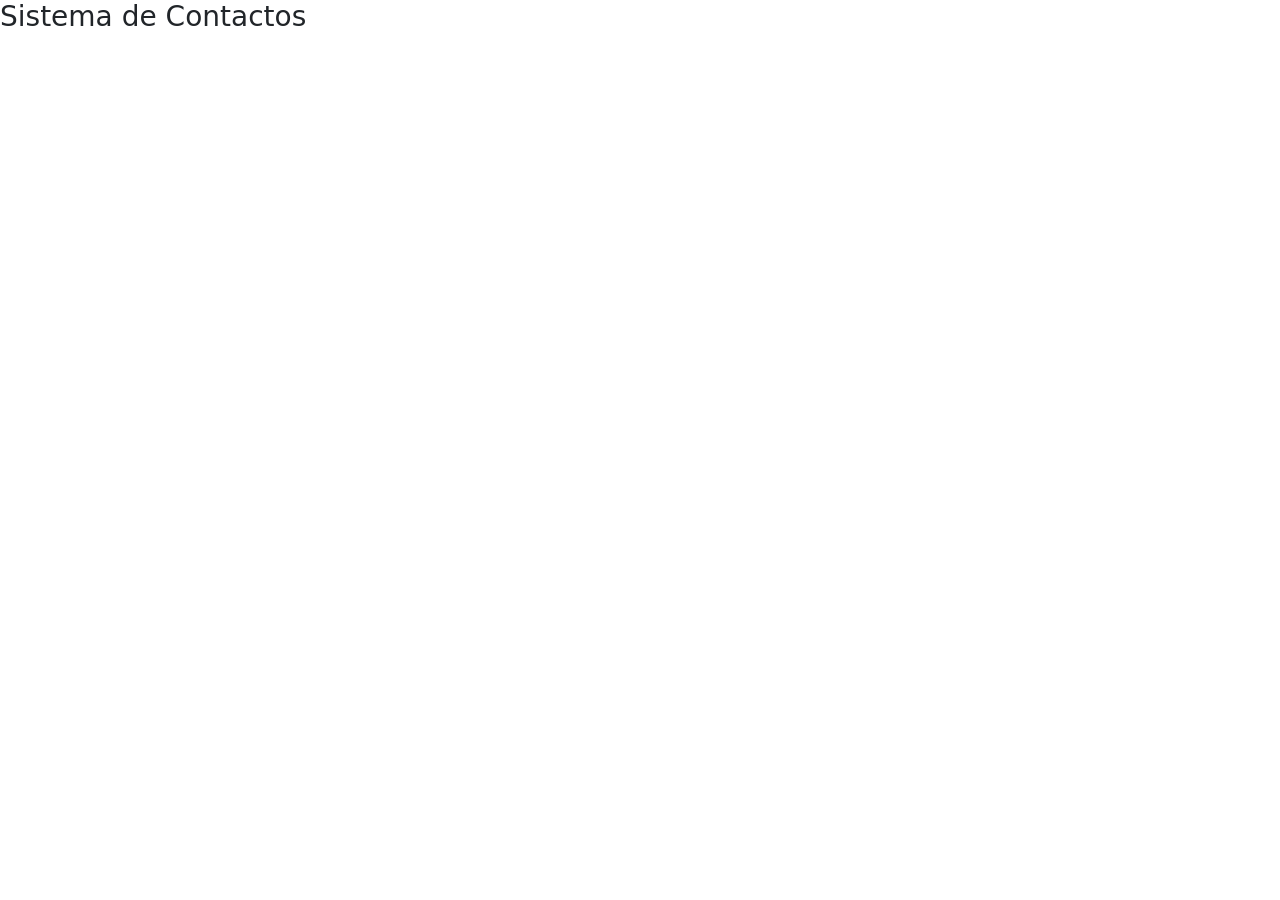
==== src/main/resources/templates/index.html @ bee5ff2c "Agregando bootstrap 5 al proyecto" ====
<!DOCTYPE html>
<html lang="en">
<head>
    <meta charset="UTF-8">
    <link href="https://cdn.jsdelivr.net/npm/bootstrap@5.3.8/dist/css/bootstrap.min.css" rel="stylesheet" integrity="sha384-sRIl4kxILFvY47J16cr9ZwB07vP4J8+LH7qKQnuqkuIAvNWLzeN8tE5YBujZqJLB" crossorigin="anonymous">
    <title>Sistema de Contactos</title>
</head>
<body>
    <div>
        <h3>Sistema de Contactos</h3>
    </div>

    <script src="https://cdn.jsdelivr.net/npm/bootstrap@5.3.8/dist/js/bootstrap.bundle.min.js" integrity="sha384-FKyoEForCGlyvwx9Hj09JcYn3nv7wiPVlz7YYwJrWVcXK/BmnVDxM+D2scQbITxI" crossorigin="anonymous"></script>
</body>
</html>
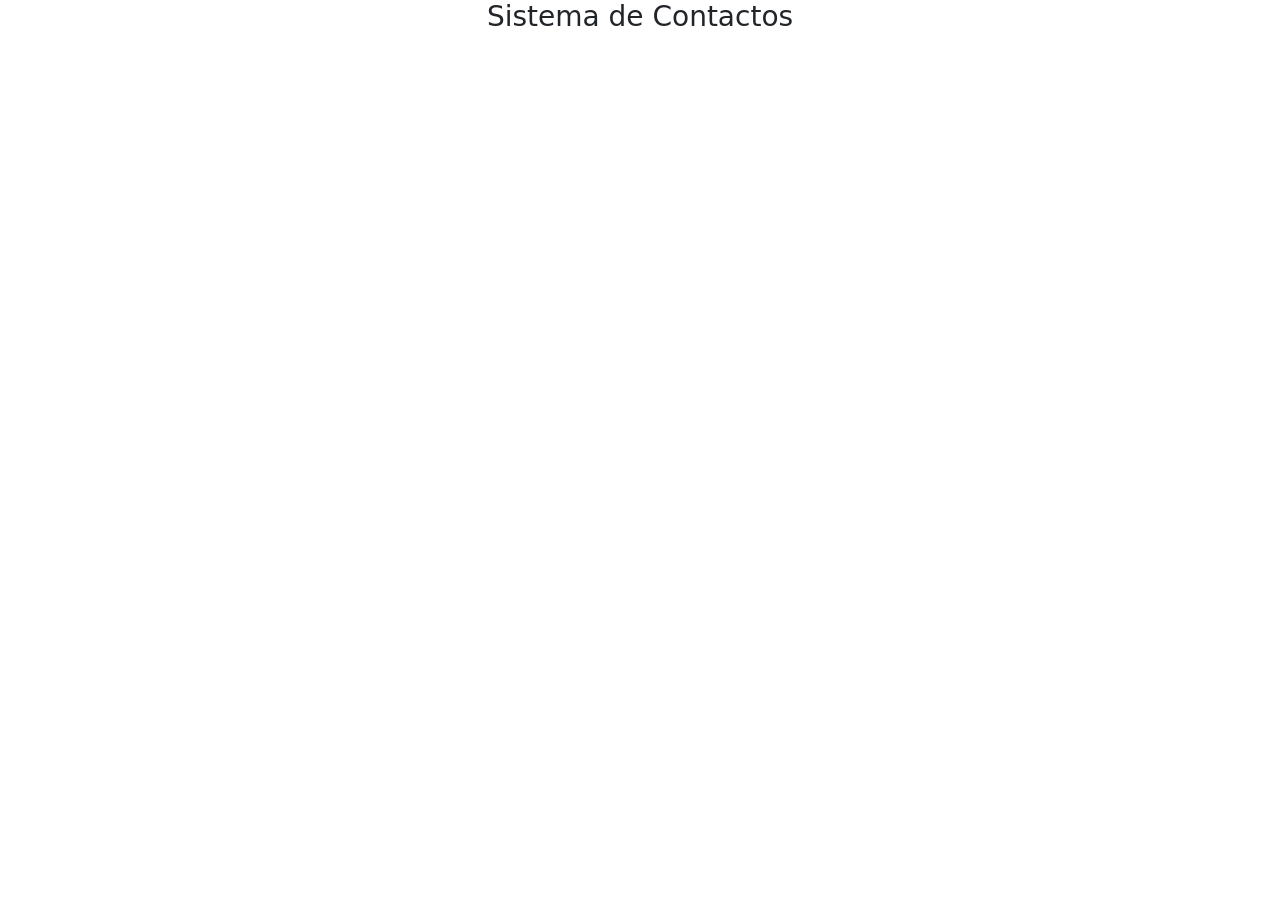
==== commit 20df1b19: "Paquete modelo y creacion de entidad Contacto" ====
--- a/src/main/resources/templates/index.html
+++ b/src/main/resources/templates/index.html
@@ -6,8 +6,10 @@
     <title>Sistema de Contactos</title>
 </head>
 <body>
-    <div>
-        <h3>Sistema de Contactos</h3>
+    <div class="container">
+        <div class="container text-center">
+            <h3>Sistema de Contactos</h3>
+        </div>
     </div>
 
     <script src="https://cdn.jsdelivr.net/npm/bootstrap@5.3.8/dist/js/bootstrap.bundle.min.js" integrity="sha384-FKyoEForCGlyvwx9Hj09JcYn3nv7wiPVlz7YYwJrWVcXK/BmnVDxM+D2scQbITxI" crossorigin="anonymous"></script>
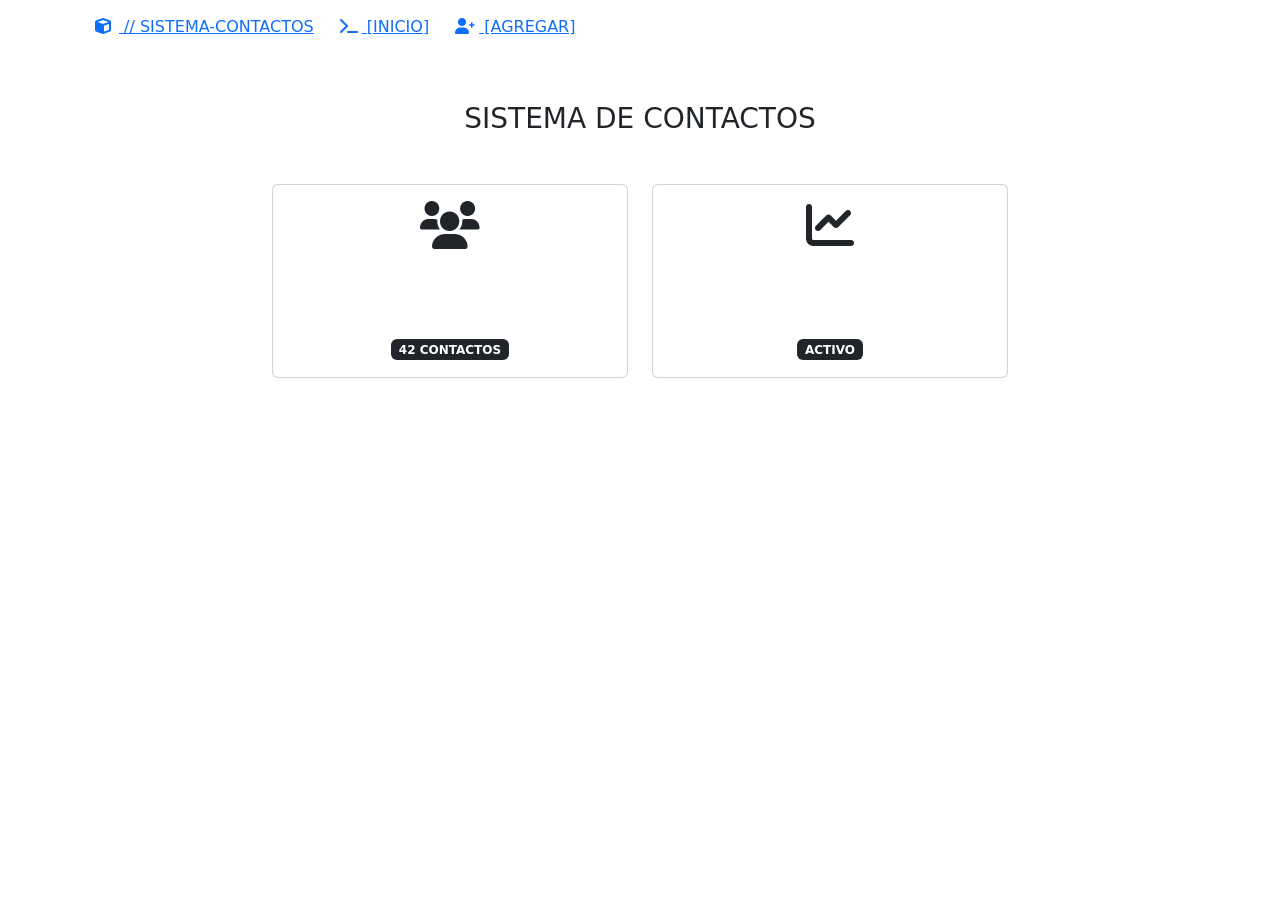
==== commit e6231620: "Creacpion vnavbar, contenido y footer archivos index.html, navbar.css y navbar.js" ====
--- a/src/main/resources/templates/index.html
+++ b/src/main/resources/templates/index.html
@@ -1,17 +1,85 @@
 <!DOCTYPE html>
-<html lang="en">
+<html lang="es" xmlns:th="http://www.thymeleaf.org">
 <head>
     <meta charset="UTF-8">
-    <link href="https://cdn.jsdelivr.net/npm/bootstrap@5.3.8/dist/css/bootstrap.min.css" rel="stylesheet" integrity="sha384-sRIl4kxILFvY47J16cr9ZwB07vP4J8+LH7qKQnuqkuIAvNWLzeN8tE5YBujZqJLB" crossorigin="anonymous">
-    <title>Sistema de Contactos</title>
+    <meta name="viewport" content="width=device-width, initial-scale=1.0">
+    <link href="https://cdn.jsdelivr.net/npm/bootstrap@5.3.8/dist/css/bootstrap.min.css" rel="stylesheet">
+    <link rel="stylesheet" th:href="@{/css/navbar.css}">
+    <link rel="stylesheet" href="https://cdnjs.cloudflare.com/ajax/libs/font-awesome/6.0.0/css/all.min.css">
+    <script th:src="@{/js/navbar.js}" defer></script>
+    <title>Sistema de Contactos | Cyberpunk Edition</title>
 </head>
 <body>
-    <div class="container">
-        <div class="container text-center">
-            <h3>Sistema de Contactos</h3>
+<!-- NAVBAR CYBERPUNK -->
+<div class="container">
+    <nav class="navbar sticky-top d-flex justify-content-start align-items-center">
+        <button class="btn" type="button">
+            <a href="/">
+                <i class="fas fa-cube me-2"></i>
+                <span>// SISTEMA-CONTACTOS</span>
+            </a>
+        </button>
+        <button class="btn" type="button">
+            <a href="/">
+                <i class="fas fa-terminal me-1"></i>
+                [INICIO]
+            </a>
+        </button>
+        <button class="btn" type="button">
+            <a href="/agregar">
+                <i class="fas fa-user-plus me-1"></i>
+                [AGREGAR]
+            </a>
+        </button>
+    </nav>
+</div>
+
+<!-- CONTENIDO PRINCIPAL CYBERPUNK -->
+<div class="container mt-5">
+    <div class="row">
+        <div class="col-12 text-center">
+            <h3 class="cyber-title" data-text="SISTEMA DE CONTACTOS">
+                SISTEMA DE CONTACTOS
+            </h3>
+
+            <!-- Tarjetas cyberpunk -->
+            <div class="row mt-5 justify-content-center">
+                <div class="col-md-4 mb-4">
+                    <div class="card cyber-card">
+                        <div class="card-body">
+                            <i class="fas fa-users fa-3x mb-3"></i>
+                            <h5 class="text-white">// GESTIONAR</h5>
+                            <p class="text-white-50">Accede a tu base de contactos</p>
+                            <div class="cyber-stats">
+                                <span class="badge bg-dark text-cyber-green">42 CONTACTOS</span>
+                            </div>
+                        </div>
+                    </div>
+                </div>
+                <div class="col-md-4 mb-4">
+                    <div class="card cyber-card">
+                        <div class="card-body">
+                            <i class="fas fa-chart-line fa-3x mb-3"></i>
+                            <h5 class="text-white">// ESTADÍSTICAS</h5>
+                            <p class="text-white-50">Analiza tus conexiones</p>
+                            <div class="cyber-stats">
+                                <span class="badge bg-dark text-cyber-blue">ACTIVO</span>
+                            </div>
+                        </div>
+                    </div>
+                </div>
+            </div>
         </div>
     </div>
+</div>
 
-    <script src="https://cdn.jsdelivr.net/npm/bootstrap@5.3.8/dist/js/bootstrap.bundle.min.js" integrity="sha384-FKyoEForCGlyvwx9Hj09JcYn3nv7wiPVlz7YYwJrWVcXK/BmnVDxM+D2scQbITxI" crossorigin="anonymous"></script>
+<!-- FOOTER CYBERPUNK (OPCIONAL) -->
+<footer class="container mt-5">
+    <div class="text-center text-white-50 small">
+        <span class="cyber-footer">© 2025 // SISTEMA DE CONTACTOS v1.0 [CYBERPUNK EDITION]</span>
+    </div>
+</footer>
+
+<script src="https://cdn.jsdelivr.net/npm/bootstrap@5.3.8/dist/js/bootstrap.bundle.min.js"></script>
 </body>
 </html>
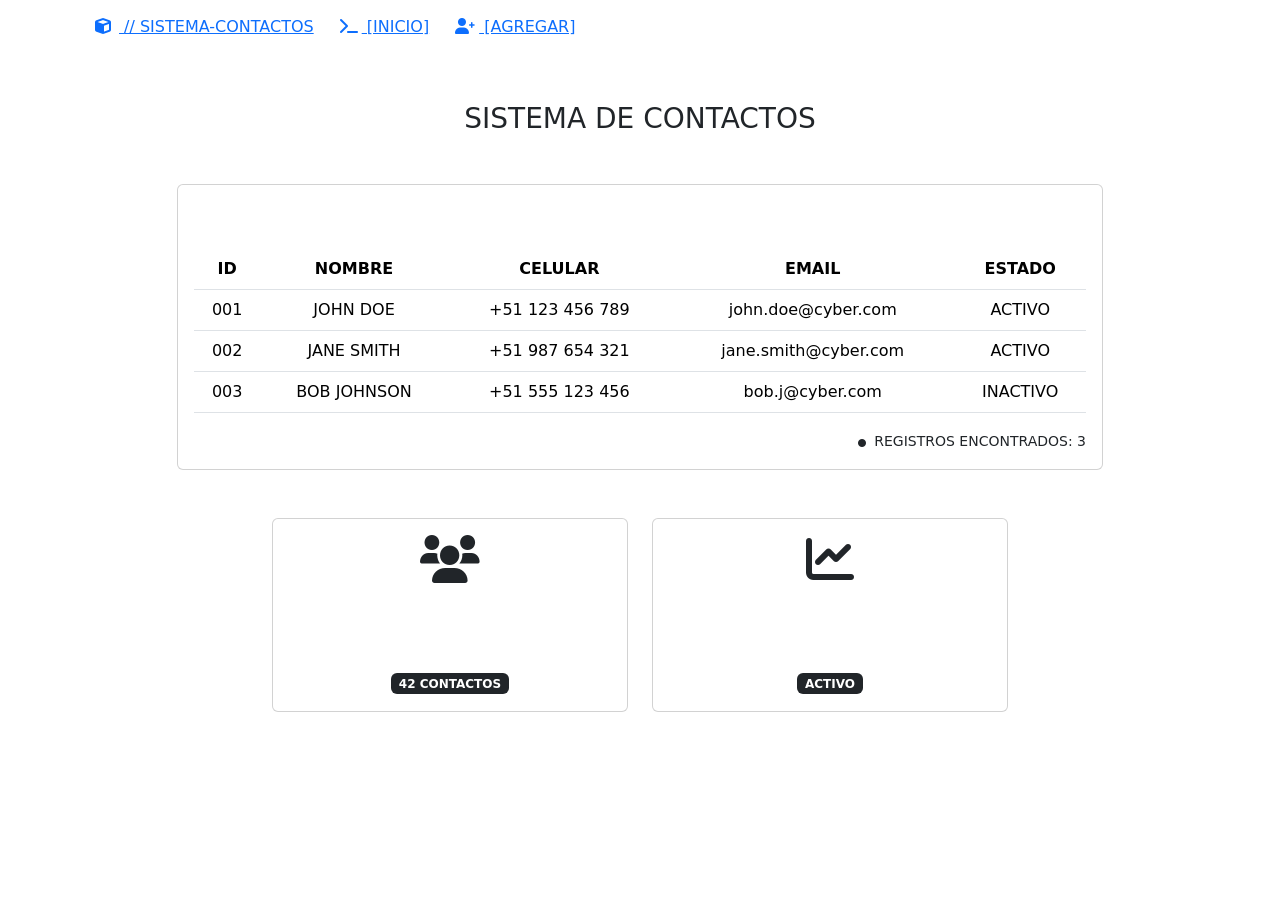
==== commit 1f9ec89b: "Agregando elmodelo de tabla apra mostrar los contavctos" ====
--- a/src/main/resources/templates/index.html
+++ b/src/main/resources/templates/index.html
@@ -5,6 +5,7 @@
     <meta name="viewport" content="width=device-width, initial-scale=1.0">
     <link href="https://cdn.jsdelivr.net/npm/bootstrap@5.3.8/dist/css/bootstrap.min.css" rel="stylesheet">
     <link rel="stylesheet" th:href="@{/css/navbar.css}">
+    <link rel="stylesheet" th:href="@{/css/table.css}">
     <link rel="stylesheet" href="https://cdnjs.cloudflare.com/ajax/libs/font-awesome/6.0.0/css/all.min.css">
     <script th:src="@{/js/navbar.js}" defer></script>
     <title>Sistema de Contactos | Cyberpunk Edition</title>
@@ -42,6 +43,67 @@
                 SISTEMA DE CONTACTOS
             </h3>
 
+            <!-- Tabla listado de Empleados-->
+            <!-- Tabla listado de Empleados -->
+            <div class="row mt-5 justify-content-center">
+                <div class="col-md-10">
+                    <div class="card cyber-card">
+                        <div class="card-body">
+                            <h5 class="text-white mb-4">
+                                <i class="fas fa-database me-2"></i>
+                                // LISTADO DE CONTACTOS
+                            </h5>
+
+                            <div class="cyber-table-container">
+                                <table class="table cyber-table">
+                                    <thead>
+                                        <tr>
+                                            <th scope="col">ID</th>
+                                            <th scope="col">NOMBRE</th>
+                                            <th scope="col">CELULAR</th>
+                                            <th scope="col">EMAIL</th>
+                                            <th scope="col">ESTADO</th>
+                                        </tr>
+                                    </thead>
+                                    <tbody>
+                                        <tr>
+                                            <td>001</td>
+                                            <td>JOHN DOE</td>
+                                            <td>+51 123 456 789</td>
+                                            <td>john.doe@cyber.com</td>
+                                            <td><span class="status-badge status-active">ACTIVO</span></td>
+                                        </tr>
+                                        <tr>
+                                            <td>002</td>
+                                            <td>JANE SMITH</td>
+                                            <td>+51 987 654 321</td>
+                                            <td>jane.smith@cyber.com</td>
+                                            <td><span class="status-badge status-active">ACTIVO</span></td>
+                                        </tr>
+                                        <tr>
+                                            <td>003</td>
+                                            <td>BOB JOHNSON</td>
+                                            <td>+51 555 123 456</td>
+                                            <td>bob.j@cyber.com</td>
+                                            <td><span class="status-badge status-inactive">INACTIVO</span></td>
+                                        </tr>
+                                    </tbody>
+                                </table>
+                            </div>
+
+                            <!-- Info adicional cyberpunk -->
+                            <div class="mt-3 text-end">
+                    <span class="text-cyber-green small">
+                        <i class="fas fa-circle me-1" style="font-size: 8px;"></i>
+                        REGISTROS ENCONTRADOS: 3
+                    </span>
+                            </div>
+                        </div>
+                    </div>
+                </div>
+            </div>
+
+
             <!-- Tarjetas cyberpunk -->
             <div class="row mt-5 justify-content-center">
                 <div class="col-md-4 mb-4">
@@ -69,6 +131,8 @@
                     </div>
                 </div>
             </div>
+
+
         </div>
     </div>
 </div>
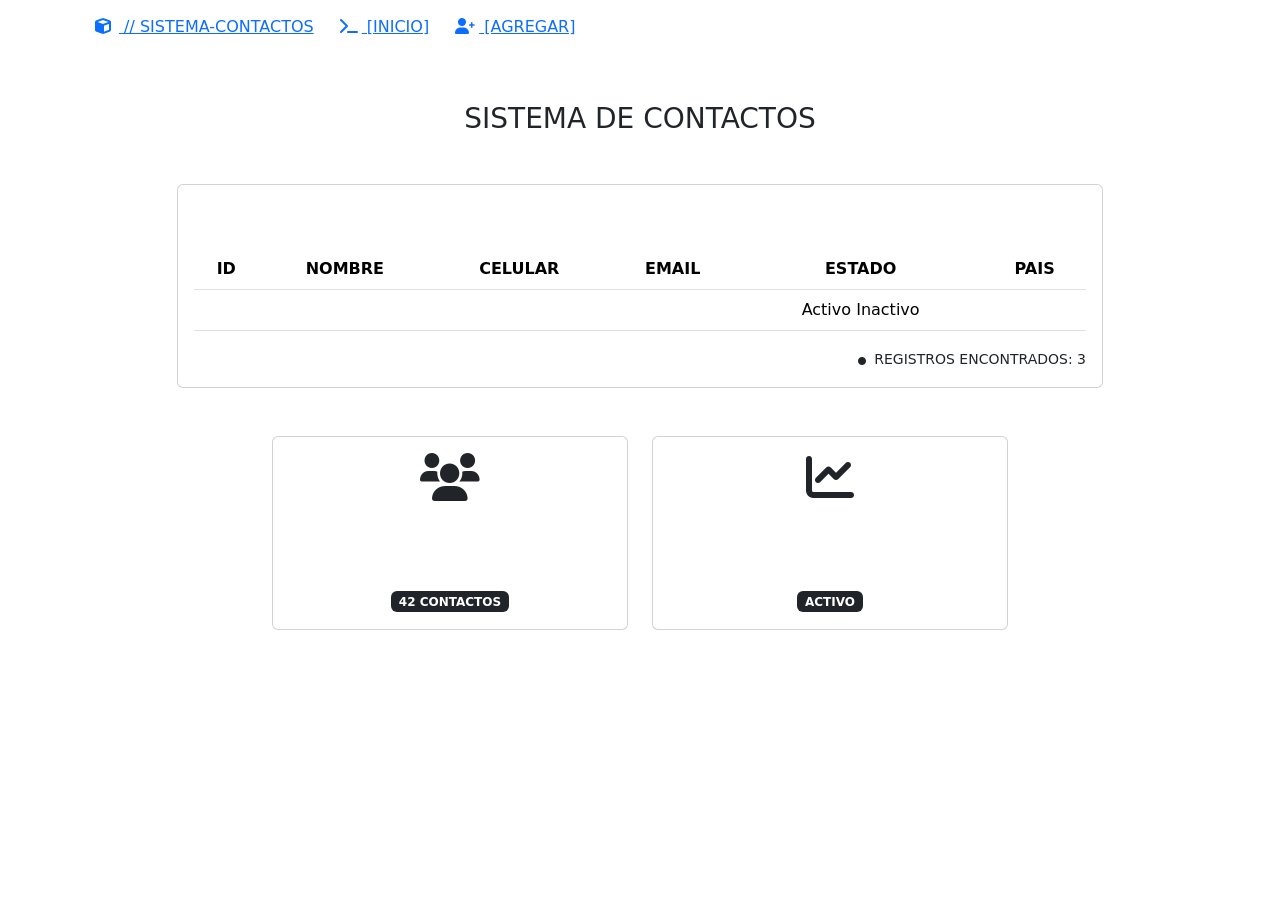
==== commit 58312682: "Carga de los cotnactos a la tabla dese la abse de datos se agrego, estado y pais a la entidad Contac" ====
--- a/src/main/resources/templates/index.html
+++ b/src/main/resources/templates/index.html
@@ -63,30 +63,29 @@
                                             <th scope="col">CELULAR</th>
                                             <th scope="col">EMAIL</th>
                                             <th scope="col">ESTADO</th>
+                                            <th scope="col">PAIS</th>
                                         </tr>
                                     </thead>
                                     <tbody>
-                                        <tr>
+                                        <tr th:each="contacto : ${contactos}">
+                                            <td th:text="${contacto.idContacto}"></td>
+                                            <td th:text="${contacto.nombre}"></td>
+                                            <td th:text="${contacto.celular}"></td>
+                                            <td th:text="${contacto.email}"></td>
+                                            <td>
+                                                <span th:if="${contacto.estado}" class="status-badge status-active">Activo</span>
+                                                <span th:unless="${contacto.estado}" class="status-badge status-inactive">Inactivo</span>
+                                            </td>
+                                            <td th:text="${contacto.pais}"></td>
+                                        </tr>
+                                        <!-- <tr>
                                             <td>001</td>
                                             <td>JOHN DOE</td>
                                             <td>+51 123 456 789</td>
                                             <td>john.doe@cyber.com</td>
                                             <td><span class="status-badge status-active">ACTIVO</span></td>
-                                        </tr>
-                                        <tr>
-                                            <td>002</td>
-                                            <td>JANE SMITH</td>
-                                            <td>+51 987 654 321</td>
-                                            <td>jane.smith@cyber.com</td>
-                                            <td><span class="status-badge status-active">ACTIVO</span></td>
-                                        </tr>
-                                        <tr>
-                                            <td>003</td>
-                                            <td>BOB JOHNSON</td>
-                                            <td>+51 555 123 456</td>
-                                            <td>bob.j@cyber.com</td>
-                                            <td><span class="status-badge status-inactive">INACTIVO</span></td>
-                                        </tr>
+                                        </tr> -->
+
                                     </tbody>
                                 </table>
                             </div>
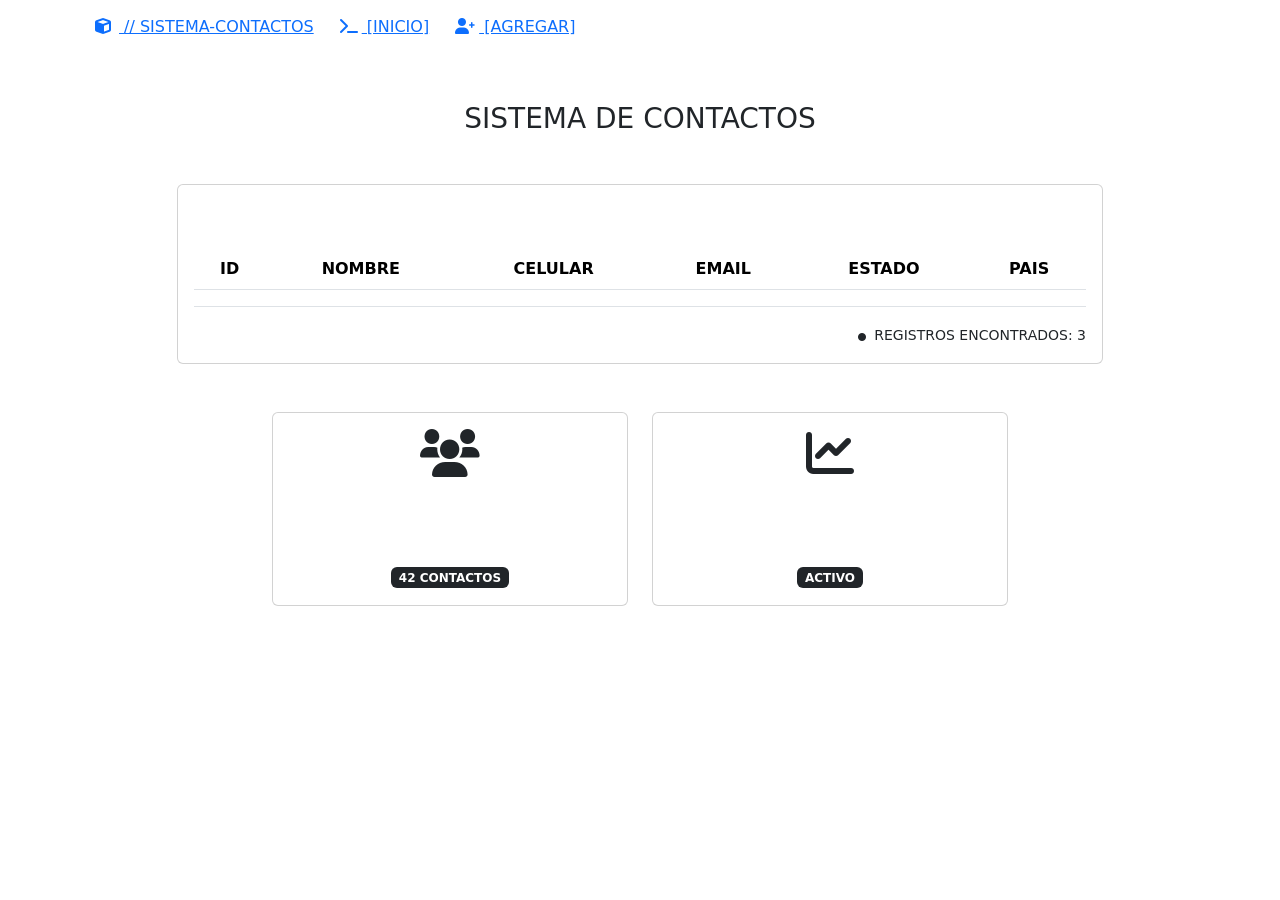
==== commit 766e38e8: "Construccion del numero de celular completo de aacuerdo al pais relacion de uno a muhcos (pais - con" ====
--- a/src/main/resources/templates/index.html
+++ b/src/main/resources/templates/index.html
@@ -70,13 +70,25 @@
                                         <tr th:each="contacto : ${contactos}">
                                             <td th:text="${contacto.idContacto}"></td>
                                             <td th:text="${contacto.nombre}"></td>
-                                            <td th:text="${contacto.celular}"></td>
+                                            <td th:text="${contacto.celularCompleto}"></td>
                                             <td th:text="${contacto.email}"></td>
-                                            <td>
+                                            <!--
+                                             <td>
                                                 <span th:if="${contacto.estado}" class="status-badge status-active">Activo</span>
                                                 <span th:unless="${contacto.estado}" class="status-badge status-inactive">Inactivo</span>
                                             </td>
-                                            <td th:text="${contacto.pais}"></td>
+                                             -->
+
+                                            <!--
+                                             <td th:text="${contacto.estaActivo}"></td>
+                                             -->
+                                            <td>
+                                                <span class="status-badge"
+                                                      th:classappend="${contacto.estado} ? 'status-active' : 'status-inactive'"
+                                                      th:text="${contacto.estadoTexto}">
+                                                </span>
+                                            </td>
+                                            <td th:text="${contacto.pais.nombrePais}"></td>
                                         </tr>
                                         <!-- <tr>
                                             <td>001</td>
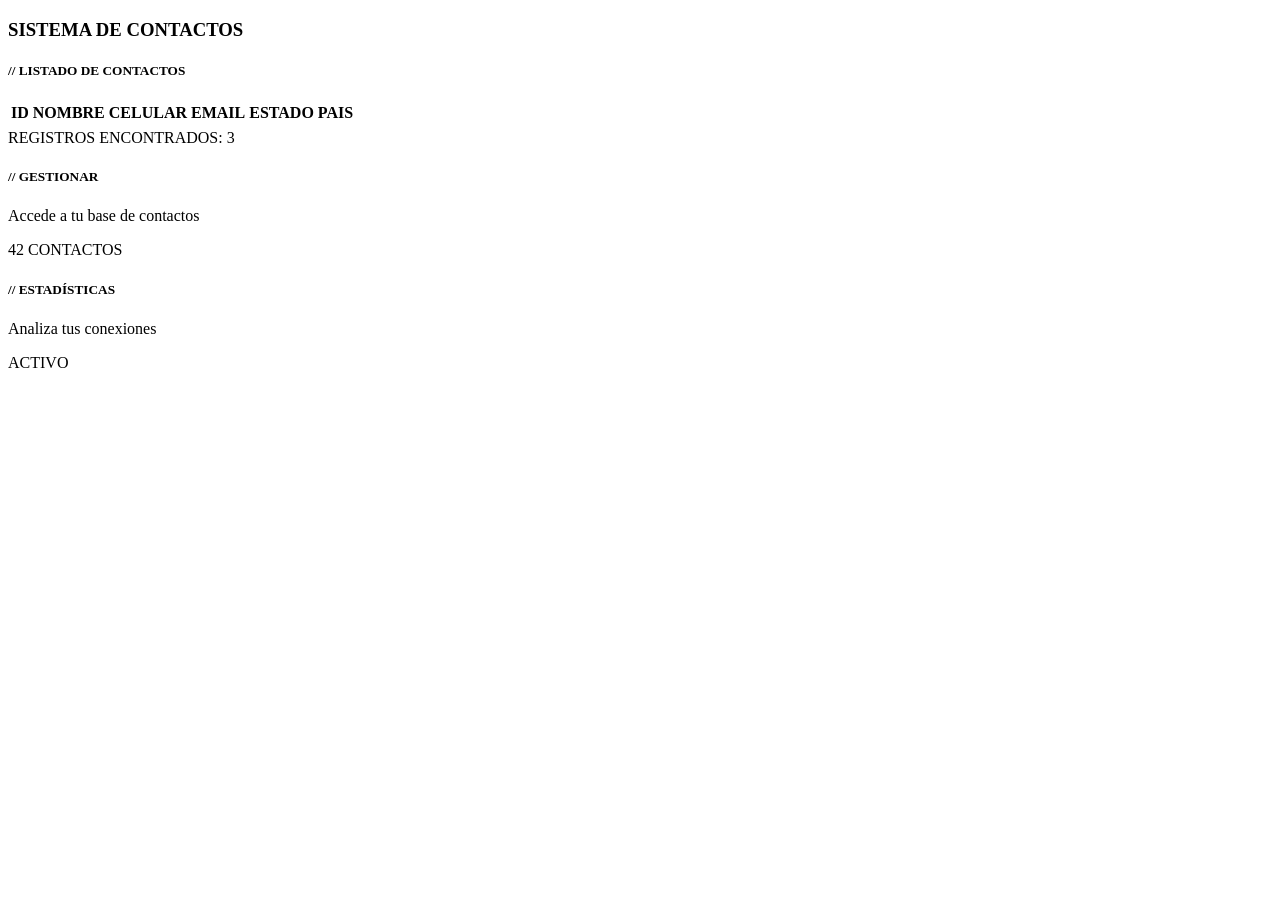
==== commit 472d44a8: "Division de index.html en cabecero, navegacion y pie-pagina y se gaurdan en la carpeta fragmentos" ====
--- a/src/main/resources/templates/index.html
+++ b/src/main/resources/templates/index.html
@@ -1,40 +1,15 @@
 <!DOCTYPE html>
 <html lang="es" xmlns:th="http://www.thymeleaf.org">
-<head>
-    <meta charset="UTF-8">
-    <meta name="viewport" content="width=device-width, initial-scale=1.0">
-    <link href="https://cdn.jsdelivr.net/npm/bootstrap@5.3.8/dist/css/bootstrap.min.css" rel="stylesheet">
-    <link rel="stylesheet" th:href="@{/css/navbar.css}">
-    <link rel="stylesheet" th:href="@{/css/table.css}">
-    <link rel="stylesheet" href="https://cdnjs.cloudflare.com/ajax/libs/font-awesome/6.0.0/css/all.min.css">
-    <script th:src="@{/js/navbar.js}" defer></script>
-    <title>Sistema de Contactos | Cyberpunk Edition</title>
+<head th:replace="~{fragmentos/cabecero::cabecero-seccion(titulo='Sistema de Contactos | Cyberpunk Edition')}">
+
+    <!--
+     <title>Sistema de Contactos | Cyberpunk Edition</title>
+     -->
 </head>
 <body>
+
 <!-- NAVBAR CYBERPUNK -->
-<div class="container">
-    <nav class="navbar sticky-top d-flex justify-content-start align-items-center">
-        <button class="btn" type="button">
-            <a href="/">
-                <i class="fas fa-cube me-2"></i>
-                <span>// SISTEMA-CONTACTOS</span>
-            </a>
-        </button>
-        <button class="btn" type="button">
-            <a href="/">
-                <i class="fas fa-terminal me-1"></i>
-                [INICIO]
-            </a>
-        </button>
-        <button class="btn" type="button">
-            <a href="/agregar">
-                <i class="fas fa-user-plus me-1"></i>
-                [AGREGAR]
-            </a>
-        </button>
-    </nav>
-</div>
-
+<div th:replace="~{fragmentos/navegacion::navegacion-seccion}"/>
 <!-- CONTENIDO PRINCIPAL CYBERPUNK -->
 <div class="container mt-5">
     <div class="row">
@@ -149,12 +124,6 @@
 </div>
 
 <!-- FOOTER CYBERPUNK (OPCIONAL) -->
-<footer class="container mt-5">
-    <div class="text-center text-white-50 small">
-        <span class="cyber-footer">© 2025 // SISTEMA DE CONTACTOS v1.0 [CYBERPUNK EDITION]</span>
-    </div>
-</footer>
-
-<script src="https://cdn.jsdelivr.net/npm/bootstrap@5.3.8/dist/js/bootstrap.bundle.min.js"></script>
+<div th:replace="~{fragmentos/pie-pagina::pie-pagina-seccion}"/>
 </body>
 </html>
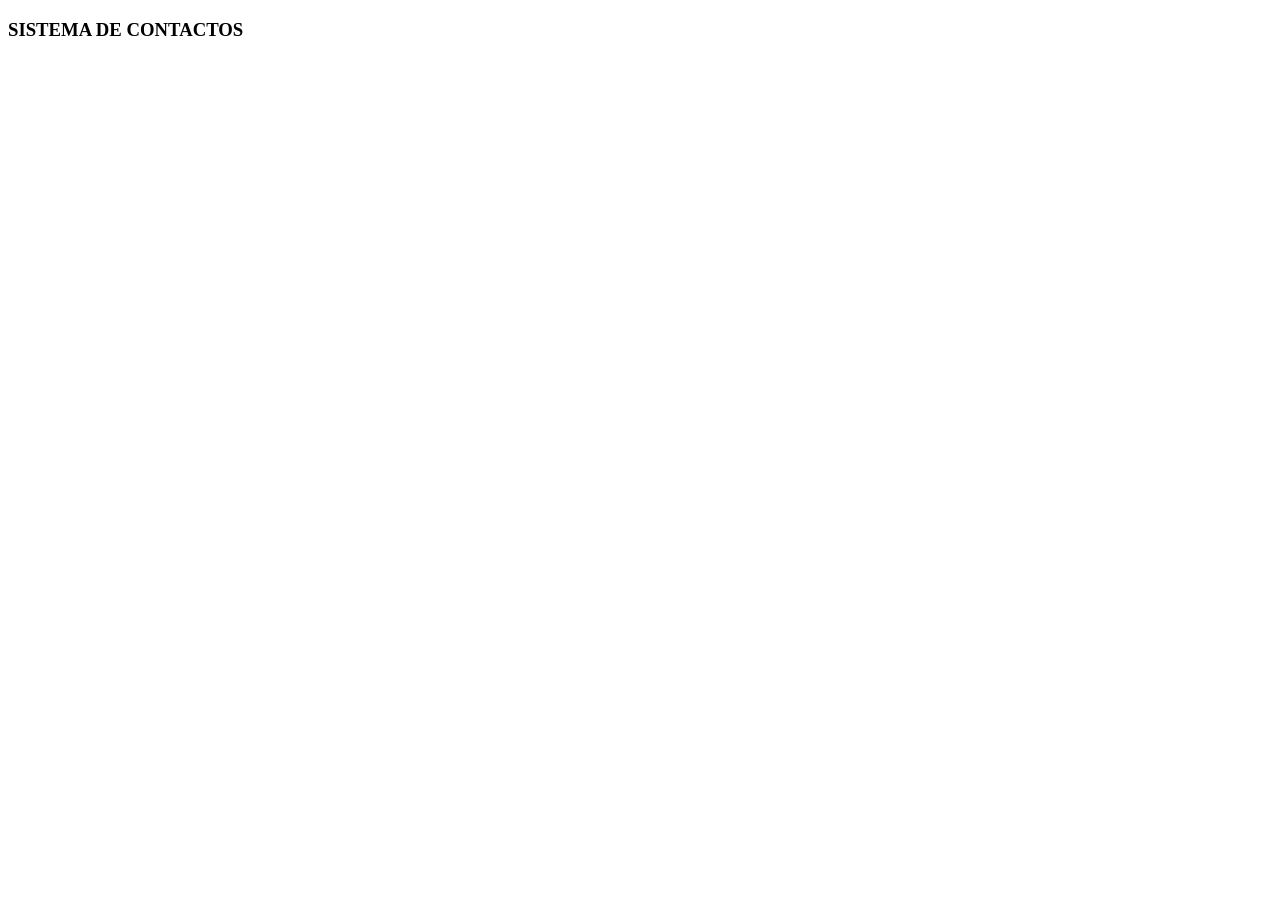
==== commit 563ac57e: "Division de index.html en tabla y tarejtas-cyberpunk" ====
--- a/src/main/resources/templates/index.html
+++ b/src/main/resources/templates/index.html
@@ -1,10 +1,6 @@
 <!DOCTYPE html>
 <html lang="es" xmlns:th="http://www.thymeleaf.org">
 <head th:replace="~{fragmentos/cabecero::cabecero-seccion(titulo='Sistema de Contactos | Cyberpunk Edition')}">
-
-    <!--
-     <title>Sistema de Contactos | Cyberpunk Edition</title>
-     -->
 </head>
 <body>
 
@@ -18,106 +14,11 @@
                 SISTEMA DE CONTACTOS
             </h3>
 
-            <!-- Tabla listado de Empleados-->
             <!-- Tabla listado de Empleados -->
-            <div class="row mt-5 justify-content-center">
-                <div class="col-md-10">
-                    <div class="card cyber-card">
-                        <div class="card-body">
-                            <h5 class="text-white mb-4">
-                                <i class="fas fa-database me-2"></i>
-                                // LISTADO DE CONTACTOS
-                            </h5>
-
-                            <div class="cyber-table-container">
-                                <table class="table cyber-table">
-                                    <thead>
-                                        <tr>
-                                            <th scope="col">ID</th>
-                                            <th scope="col">NOMBRE</th>
-                                            <th scope="col">CELULAR</th>
-                                            <th scope="col">EMAIL</th>
-                                            <th scope="col">ESTADO</th>
-                                            <th scope="col">PAIS</th>
-                                        </tr>
-                                    </thead>
-                                    <tbody>
-                                        <tr th:each="contacto : ${contactos}">
-                                            <td th:text="${contacto.idContacto}"></td>
-                                            <td th:text="${contacto.nombre}"></td>
-                                            <td th:text="${contacto.celularCompleto}"></td>
-                                            <td th:text="${contacto.email}"></td>
-                                            <!--
-                                             <td>
-                                                <span th:if="${contacto.estado}" class="status-badge status-active">Activo</span>
-                                                <span th:unless="${contacto.estado}" class="status-badge status-inactive">Inactivo</span>
-                                            </td>
-                                             -->
-
-                                            <!--
-                                             <td th:text="${contacto.estaActivo}"></td>
-                                             -->
-                                            <td>
-                                                <span class="status-badge"
-                                                      th:classappend="${contacto.estado} ? 'status-active' : 'status-inactive'"
-                                                      th:text="${contacto.estadoTexto}">
-                                                </span>
-                                            </td>
-                                            <td th:text="${contacto.pais.nombrePais}"></td>
-                                        </tr>
-                                        <!-- <tr>
-                                            <td>001</td>
-                                            <td>JOHN DOE</td>
-                                            <td>+51 123 456 789</td>
-                                            <td>john.doe@cyber.com</td>
-                                            <td><span class="status-badge status-active">ACTIVO</span></td>
-                                        </tr> -->
-
-                                    </tbody>
-                                </table>
-                            </div>
-
-                            <!-- Info adicional cyberpunk -->
-                            <div class="mt-3 text-end">
-                    <span class="text-cyber-green small">
-                        <i class="fas fa-circle me-1" style="font-size: 8px;"></i>
-                        REGISTROS ENCONTRADOS: 3
-                    </span>
-                            </div>
-                        </div>
-                    </div>
-                </div>
-            </div>
-
+            <div th:replace="~{fragmentos/tabla::tabla-seccion}"/>
 
             <!-- Tarjetas cyberpunk -->
-            <div class="row mt-5 justify-content-center">
-                <div class="col-md-4 mb-4">
-                    <div class="card cyber-card">
-                        <div class="card-body">
-                            <i class="fas fa-users fa-3x mb-3"></i>
-                            <h5 class="text-white">// GESTIONAR</h5>
-                            <p class="text-white-50">Accede a tu base de contactos</p>
-                            <div class="cyber-stats">
-                                <span class="badge bg-dark text-cyber-green">42 CONTACTOS</span>
-                            </div>
-                        </div>
-                    </div>
-                </div>
-                <div class="col-md-4 mb-4">
-                    <div class="card cyber-card">
-                        <div class="card-body">
-                            <i class="fas fa-chart-line fa-3x mb-3"></i>
-                            <h5 class="text-white">// ESTADÍSTICAS</h5>
-                            <p class="text-white-50">Analiza tus conexiones</p>
-                            <div class="cyber-stats">
-                                <span class="badge bg-dark text-cyber-blue">ACTIVO</span>
-                            </div>
-                        </div>
-                    </div>
-                </div>
-            </div>
-
+            <div th:replace="~{fragmentos/tarjetas-cyberpunk::seccion-tarjeta-cyberpunk}"/>
 
         </div>
     </div>
